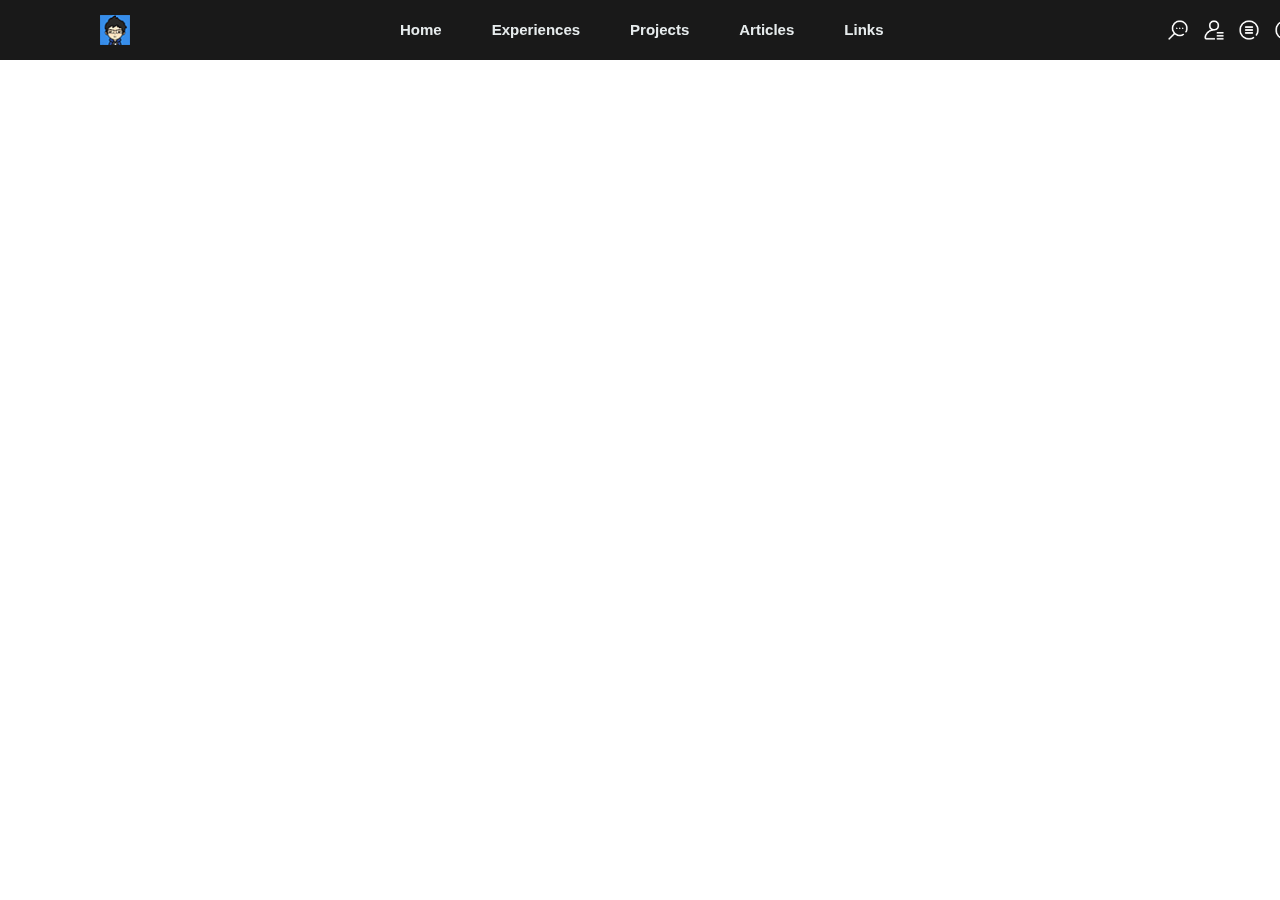
==== public_html/index.html @ 37b3a920 "feature: Project Init" ====
<!DOCTYPE html>
<html>

<head>
    <meta charset="UTF-8">
    <title>Xuanmiao Fang from PolyU</title>
    <meta name="author" content="Xuanmiao Fang">
    <meta name="keywords" content="PolyU, XuanmiaoFang">
    <link href="style.css" rel="stylesheet" type="text/css">
    <script type="text/javascript" src="./js/jq.js"></script>
    <link rel="shortcut icon" href="/images/favicon-32x32.png" />
    <link rel="bookmark" href="/images/favicon-32x32.png" type="image/x-icon" />
</head>

<body>
    <nav class="navBar navBar-inverse ">
        <div class="header">
            <!-- logo -->
            <div class="logo l">
                <a href="https://stephenfang.me"><img alt="" src="./images/favicon-32x32.png"></a>
            </div>
            <!-- nav-content -->
            <div class="nav-content">
                <ul class="navBar-nav">
                    <li><a href="index.html">Home</a></li>
                    <li><a href="experiences.html">Experiences</a></li>
                    <li><a href="projects.html">Projects</a></li>
                    <li><a href="articles.html">Articles</a></li>
                    <li><a href="links.html">Links</a></li>
                </ul>
            </div>
            <div class="logo r">
                <a href="#"><img alt="Github" src="images/search.png"></a>
                <a href="#"><img alt="Dribbble" src="images/user.png"></a>
                <a href="#"><img alt="E-mail" src="images/menu.png"></a>
                <a href="#"><img alt="Twitter" src="images/menu.png"></a>
            </div>
        </div>
    </nav>
    <div class="table">
        <p>
            Table here.
        </p>
    </div>
</body>

</html>
---- public_html/style.css ----
html {
    font-size: 20px;
    color: #FFFFFF;
    line-height: 20px;
}

html,
body,
ul,
li,
ol,
h1,
h2,
h3,
h4,
h5,
h6 {
    font-family: "PingFang SC", "Microsoft YaHei", Arial, Helvetica;
    padding: 0;
    margin: 0;
    list-style: none;
}

a:link,
a:visited,
a:hover,
a:active {
    text-decoration: none;
}

img {
    max-width: 100%;
    vertical-align: top;
}

.padd10 {
    padding: 0 0.5rem;
}


/*Fonts*/

.wp {
    width: 60rem;
    margin: 0 auto;
}

.wp285 {
    width: 15rem;
}


/*float*/

.l {
    float: left;
}

.r {
    float: right;
}


/*导航栏*/

.navBar {
    position: fixed;
    height: 3rem;
    top: 0;
    left: 0;
    width: 100%;
    z-index: 100;
}

.navBar-inverse {
    background-color: rgba(0, 0, 0, 0.9);
    border-color: rgba(0, 0, 0, 0.9);
}

.header {
    margin: 0 5rem;
    position: relative;
    height: 3rem;
    min-width: 60rem;
}


/*logo*/

.header .logo {
    margin-top: 0.75rem;
}

.header .logo a img {
    height: 1.5rem;
}

.navBar-inverse .navBar-nav a {
    font-size: 0.75rem;
    color: #e6ebec;
    letter-spacing: 0;
    line-height: 3rem;
    font-weight: bold;
    white-space: nowrap;
}


/*nav-content*/

.nav-content {
    position: absolute;
    left: 50%;
    top: 0;
    transform: translate(-50%, 0);
    max-width: 42rem;
    min-width: 600px;
}

.nav-content .navBar-nav {
    height: 3rem;
    text-align: center;
    width: 100%;
    pointer-events: auto;
    display: flex;
    align-items: center;
}

.navBar-nav li {
    font-size: 0.7rem;
    color: #9C9C9C;
    letter-spacing: 0;
    line-height: 3rem;
    display: inline-block;
    text-align: center;
    margin-right: 2.5rem;
}


/*footer*/

.footer {
    width: 100%;
    background: rgba(0, 0, 0, 0.9);
    border-color: rgba(0, 0, 0, 0.9);
    height: 13.5rem;
    padding-top: 3rem;
    margin-top: 5rem;
    min-width: 1200px;
}

.footer-left {
    width: 7.5rem;
}

.footer-left .logo {
    margin-bottom: 1rem;
    overflow: hidden;
}

.footer-icon span {
    display: inline-block;
    text-align: center;
    width: 2rem;
    height: 2rem;
    font-size: 1rem;
    line-height: 2rem;
    color: #fff;
    background: #383838;
}

.footer-link div {
    margin-top: 0.3rem;
    height: 0.6rem;
}

.footer-link a {
    font-size: 0.6rem;
    color: #666;
    letter-spacing: 0;
    line-height: 0.6rem;
    cursor: text;
}

.footer-nav {
    text-align: justify;
    width: 50%;
}

.footer-nav .nav-item {
    display: inline-block;
    vertical-align: top;
}

.footer-nav .justity-fix {
    display: inline-block;
    width: 100%;
    height: 0;
    overflow: hidden;
}

.footer-nav .nav-item h3 {
    font-size: 0.7rem;
    color: #fff;
    letter-spacing: 0;
    line-height: 0.7rem;
    margin-bottom: 0.85rem;
}

.footer-nav .nav-item li {
    font-size: 0.6rem;
    color: #999;
    letter-spacing: 0;
    line-height: 1.4rem;
}

.footer-nav .footer-nav-icon.nav-item li a {
    margin-right: 0.7rem;
    margin-bottom: 0.7rem;
    display: inline-block;
}

.footer-nav .nav-item li a,
.footer-nav .nav-item li a span {
    color: #999;
    transition: all 0.3s ease 0s;
}

.footer-nav .nav-item li a:hover,
.footer-nav .nav-item li a:hover span {
    color: #fff;
}
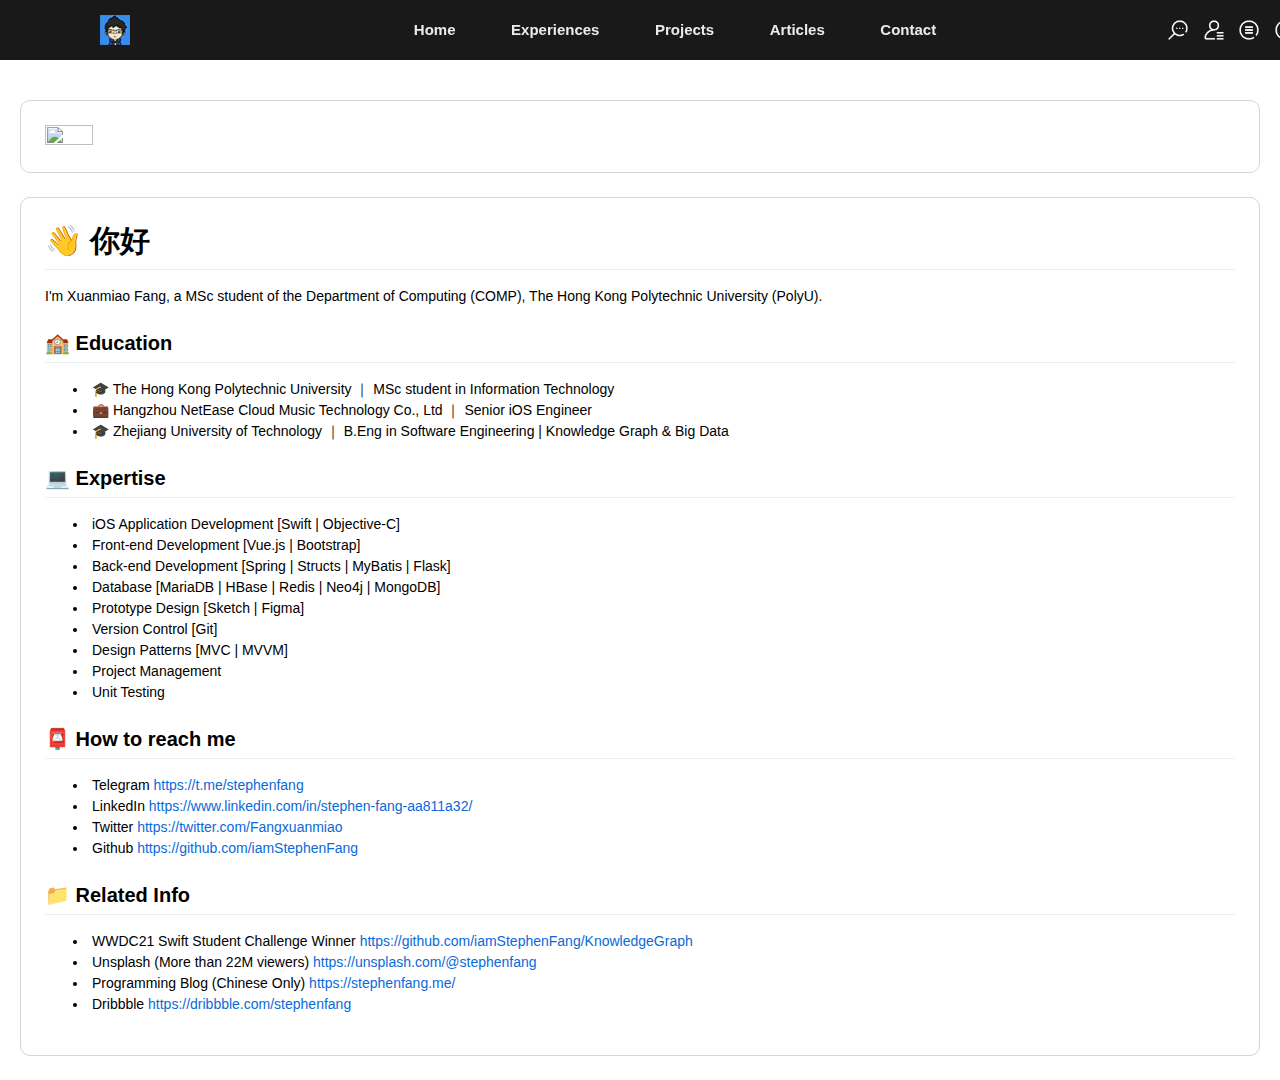
==== commit 88e7ff45: "feature: Add Home Page Content" ====
--- a/public_html/index.html
+++ b/public_html/index.html
@@ -13,23 +13,27 @@
 </head>
 
 <body>
+
+    <!-- Nav -->
     <nav class="navBar navBar-inverse ">
         <div class="header">
-            <!-- logo -->
-            <div class="logo l">
+
+            <!-- Nav Logo -->
+            <div class="logo left">
                 <a href="https://stephenfang.me"><img alt="" src="./images/favicon-32x32.png"></a>
             </div>
-            <!-- nav-content -->
+
+            <!-- Nav-content -->
             <div class="nav-content">
                 <ul class="navBar-nav">
                     <li><a href="index.html">Home</a></li>
                     <li><a href="experiences.html">Experiences</a></li>
                     <li><a href="projects.html">Projects</a></li>
                     <li><a href="articles.html">Articles</a></li>
-                    <li><a href="links.html">Links</a></li>
+                    <li><a href="contact.html">Contact</a></li>
                 </ul>
             </div>
-            <div class="logo r">
+            <div class="logo right">
                 <a href="#"><img alt="Github" src="images/search.png"></a>
                 <a href="#"><img alt="Dribbble" src="images/user.png"></a>
                 <a href="#"><img alt="E-mail" src="images/menu.png"></a>
@@ -37,11 +41,63 @@
             </div>
         </div>
     </nav>
-    <div class="table">
-        <p>
-            Table here.
-        </p>
+
+    <!-- Content -->
+    <div class="content-body center">
+
+        <!-- Pic -->
+        <div class="borderBox">
+            <a href="https://stephenfang.me"><img alt="" src="./images/IDCard.jpg"></a>
+        </div>
+
+        <!-- Self Intro -->
+        <article class="borderBox">
+            <h1 id="-hello">👋 你好</h1>
+            <p>I'm Xuanmiao Fang, a MSc student of the Department of Computing (COMP), The Hong Kong Polytechnic
+                University
+                (PolyU).</p>
+            <h2 id="-education">🏫 Education</h2>
+            <ul>
+                <li>🎓 The Hong Kong Polytechnic University ｜ MSc student in Information Technology </li>
+                <li>💼 Hangzhou NetEase Cloud Music Technology Co., Ltd ｜ Senior iOS Engineer </li>
+                <li>🎓 Zhejiang University of Technology ｜ B.Eng in Software Engineering | Knowledge Graph &amp; Big
+                    Data
+                </li>
+            </ul>
+            <h2 id="-expertise">💻 Expertise</h2>
+            <ul>
+                <li>iOS Application Development [Swift | Objective-C]</li>
+                <li>Front-end Development [Vue.js | Bootstrap]</li>
+                <li>Back-end Development [Spring | Structs | MyBatis | Flask]</li>
+                <li>Database [MariaDB | HBase | Redis | Neo4j | MongoDB]</li>
+                <li>Prototype Design [Sketch | Figma]</li>
+                <li>Version Control [Git]</li>
+                <li>Design Patterns [MVC | MVVM]</li>
+                <li>Project Management</li>
+                <li>Unit Testing</li>
+            </ul>
+            <h2 id="-how-to-reach-me">📮 How to reach me</h2>
+            <ul>
+                <li>Telegram <a href="https://t.me/stephenfang">https://t.me/stephenfang</a></li>
+                <li>LinkedIn <a
+                        href="https://www.linkedin.com/in/stephen-fang-aa811a32/">https://www.linkedin.com/in/stephen-fang-aa811a32/</a>
+                </li>
+                <li>Twitter <a href="https://twitter.com/Fangxuanmiao">https://twitter.com/Fangxuanmiao</a></li>
+                <li>Github <a href="https://github.com/iamStephenFang">https://github.com/iamStephenFang</a></li>
+            </ul>
+            <h2 id="-related-info">📁 Related Info</h2>
+            <ul>
+                <li>WWDC21 Swift Student Challenge Winner <a
+                        href="https://github.com/iamStephenFang/KnowledgeGraph">https://github.com/iamStephenFang/KnowledgeGraph</a>
+                </li>
+                <li>Unsplash (More than 22M viewers) <a
+                        href="https://unsplash.com/@stephenfang">https://unsplash.com/@stephenfang</a></li>
+                <li>Programming Blog (Chinese Only) <a href="https://stephenfang.me/">https://stephenfang.me/</a></li>
+                <li>Dribbble <a href="https://dribbble.com/stephenfang">https://dribbble.com/stephenfang</a></li>
+            </ul>
+        </article>
     </div>
+
 </body>
 
 </html>--- a/public_html/style.css
+++ b/public_html/style.css
@@ -1,3 +1,5 @@
+/* Common */
+
 html {
     font-size: 20px;
     color: #FFFFFF;
@@ -33,35 +35,36 @@
     vertical-align: top;
 }
 
-.padd10 {
-    padding: 0 0.5rem;
+article {
+    color: black;
+    line-height: 1.5;
+    display: list-item;
 }
 
-
-/*Fonts*/
-
-.wp {
-    width: 60rem;
-    margin: 0 auto;
+.borderBox {
+    padding: 24px;
+    border-color:  #d0d7de;
+    border-style: solid;
+    border-width: 0.5px;
+    border-radius: 10px;
+    margin-bottom: 24px;
 }
 
-.wp285 {
-    width: 15rem;
-}
+/*Float*/
 
-
-/*float*/
-
-.l {
+.left {
     float: left;
 }
 
-.r {
+.right {
     float: right;
 }
 
+.center {
+    float: center;
+}
 
-/*导航栏*/
+/*NavBar*/
 
 .navBar {
     position: fixed;
@@ -84,9 +87,6 @@
     min-width: 60rem;
 }
 
-
-/*logo*/
-
 .header .logo {
     margin-top: 0.75rem;
 }
@@ -104,8 +104,7 @@
     white-space: nowrap;
 }
 
-
-/*nav-content*/
+/*Nav-content*/
 
 .nav-content {
     position: absolute;
@@ -114,6 +113,7 @@
     transform: translate(-50%, 0);
     max-width: 42rem;
     min-width: 600px;
+    display: flex;
 }
 
 .nav-content .navBar-nav {
@@ -121,7 +121,6 @@
     text-align: center;
     width: 100%;
     pointer-events: auto;
-    display: flex;
     align-items: center;
 }
 
@@ -135,97 +134,59 @@
     margin-right: 2.5rem;
 }
 
-
-/*footer*/
-
-.footer {
-    width: 100%;
-    background: rgba(0, 0, 0, 0.9);
-    border-color: rgba(0, 0, 0, 0.9);
-    height: 13.5rem;
-    padding-top: 3rem;
+/* Content */
+.content-body {
     margin-top: 5rem;
-    min-width: 1200px;
+    padding: 0 1rem;
 }
 
-.footer-left {
-    width: 7.5rem;
-}
+.content-body h1 {
+    padding-bottom: 0.3em;
+    margin-bottom: 16px;
+    border-bottom: 1px solid #eaeef2;
+    font-size: 1.5em;
+    font-weight: 600;
+    line-height: 1.25;
+} 
 
-.footer-left .logo {
-    margin-bottom: 1rem;
-    overflow: hidden;
-}
+.content-body h2 {
+    margin-top: 24px;
+    padding-bottom: 0.3em;
+    margin-bottom: 16px;
+    border-bottom: 1px solid #eaeef2;
+    font-size: 1em;
+    font-weight: 600;
+    line-height: 1.25;
+} 
 
-.footer-icon span {
-    display: inline-block;
-    text-align: center;
-    width: 2rem;
-    height: 2rem;
-    font-size: 1rem;
-    line-height: 2rem;
-    color: #fff;
-    background: #383838;
-}
+.content-body ul {
+    margin-top: 0;
+    margin-bottom: 16px;
+    padding-left: 2em;
+    font-size: 14px;
+    word-wrap: break-word;
+} 
 
-.footer-link div {
-    margin-top: 0.3rem;
-    height: 0.6rem;
-}
+.content-body li {
+    font-size: 14px;
+    word-wrap: break-word;
+    list-style: inside;
+} 
 
-.footer-link a {
-    font-size: 0.6rem;
-    color: #666;
-    letter-spacing: 0;
-    line-height: 0.6rem;
-    cursor: text;
-}
+.content-body p {
+    margin-top: 0;
+    margin-bottom: 16px;
+    font-size: 14px;
+    word-wrap: break-word;
+} 
 
-.footer-nav {
-    text-align: justify;
-    width: 50%;
-}
+.content-body a {
+    background-color: transparent;
+    color: #0969da;
+    cursor: pointer;
+} 
 
-.footer-nav .nav-item {
-    display: inline-block;
-    vertical-align: top;
-}
-
-.footer-nav .justity-fix {
-    display: inline-block;
-    width: 100%;
-    height: 0;
-    overflow: hidden;
-}
-
-.footer-nav .nav-item h3 {
-    font-size: 0.7rem;
-    color: #fff;
-    letter-spacing: 0;
-    line-height: 0.7rem;
-    margin-bottom: 0.85rem;
-}
-
-.footer-nav .nav-item li {
-    font-size: 0.6rem;
-    color: #999;
-    letter-spacing: 0;
-    line-height: 1.4rem;
-}
-
-.footer-nav .footer-nav-icon.nav-item li a {
-    margin-right: 0.7rem;
-    margin-bottom: 0.7rem;
-    display: inline-block;
-}
-
-.footer-nav .nav-item li a,
-.footer-nav .nav-item li a span {
-    color: #999;
-    transition: all 0.3s ease 0s;
-}
-
-.footer-nav .nav-item li a:hover,
-.footer-nav .nav-item li a:hover span {
-    color: #fff;
-}
+.content-body img {
+   height: 20%;
+   width: 20%;
+} 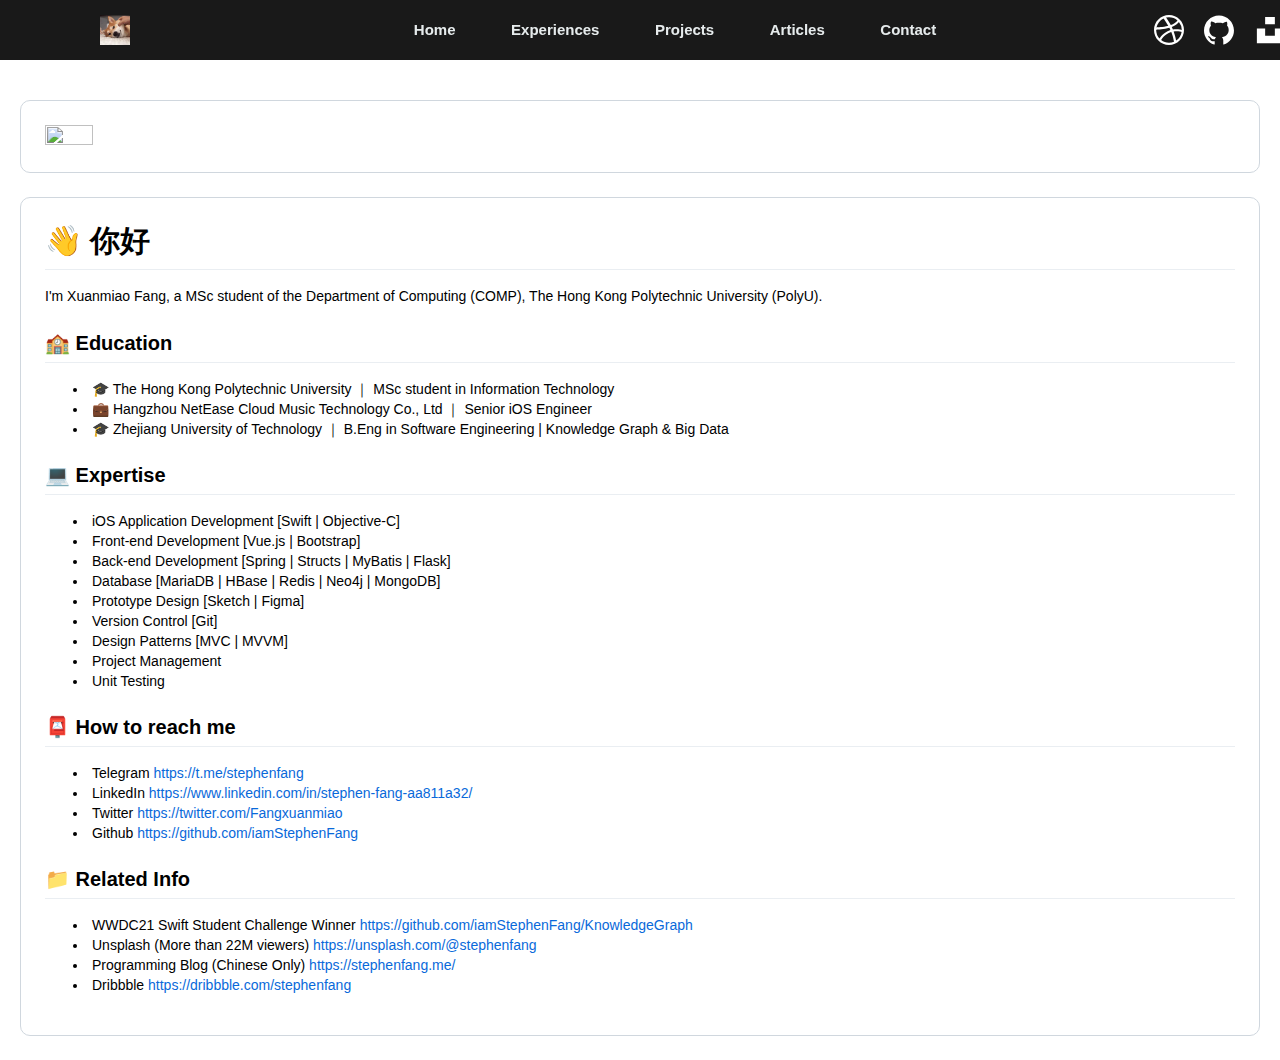
==== commit 176322ba: "feature: Add Project Page Structure" ====
--- a/public_html/index.html
+++ b/public_html/index.html
@@ -20,7 +20,7 @@
 
             <!-- Nav Logo -->
             <div class="logo left">
-                <a href="https://stephenfang.me"><img alt="" src="./images/favicon-32x32.png"></a>
+                <a href="https://stephenfang.me"><img alt="Blog" src="./images/favicon.png"></a>
             </div>
 
             <!-- Nav-content -->
@@ -34,10 +34,9 @@
                 </ul>
             </div>
             <div class="logo right">
-                <a href="#"><img alt="Github" src="images/search.png"></a>
-                <a href="#"><img alt="Dribbble" src="images/user.png"></a>
-                <a href="#"><img alt="E-mail" src="images/menu.png"></a>
-                <a href="#"><img alt="Twitter" src="images/menu.png"></a>
+                <a href="https://dribbble.com/stephenfang"><img alt="Dribbble" src="images/dribbble.svg"></a>
+                <a href="https://github.com/iamStephenFang"><img alt="GitHub" src="images/github.svg"></a>
+                <a href="https://unsplash.com/@stephenfang"><img alt="Unsplash" src="images/unsplash.svg"></a>
             </div>
         </div>
     </nav>
--- a/public_html/style.css
+++ b/public_html/style.css
@@ -1,11 +1,4 @@
 /* Common */
-
-html {
-    font-size: 20px;
-    color: #FFFFFF;
-    line-height: 20px;
-}
-
 html,
 body,
 ul,
@@ -17,6 +10,8 @@
 h4,
 h5,
 h6 {
+    line-height: 20px;
+    font-size: 20px;
     font-family: "PingFang SC", "Microsoft YaHei", Arial, Helvetica;
     padding: 0;
     margin: 0;
@@ -87,12 +82,10 @@
     min-width: 60rem;
 }
 
-.header .logo {
+.header .logo a img {
     margin-top: 0.75rem;
-}
-
-.header .logo a img {
     height: 1.5rem;
+    margin-right: 0.75rem;
 }
 
 .navBar-inverse .navBar-nav a {
@@ -101,7 +94,6 @@
     letter-spacing: 0;
     line-height: 3rem;
     font-weight: bold;
-    white-space: nowrap;
 }
 
 /*Nav-content*/
@@ -189,4 +181,50 @@
 .content-body img {
    height: 20%;
    width: 20%;
-} +} 
+
+/* List */
+.project-list {
+    display: block;
+    color: black;
+    line-height: 2;
+}
+
+.project-cell {
+    justify-content: space-between !important;
+    width: 100% !important;
+    display: flex !important;
+    padding-top: 24px !important;
+    padding-bottom: 24px !important;
+    box-sizing: border-box;
+    border-bottom: 1px solid #d0d7de !important;
+}
+
+.project-cell-inner {
+    display: inline-block !important;
+}
+
+.project-cell-info {
+    margin-top: 8px !important;
+    font-size: 12px !important;
+    font-weight: 600;
+    color: #6e7781;
+}
+
+.project-cell span {
+    margin-right: 16px !important;
+    margin-left: 0 !important;
+}
+
+.project-cell h3 {
+    font-size: 20px;
+    font-weight: 600;
+    margin-top: 0;
+    margin-bottom: 0;
+}
+
+.project-cell p {
+    padding-right: 24px !important;
+    margin-bottom: 8px !important;
+    margin-top: 5px;
+}
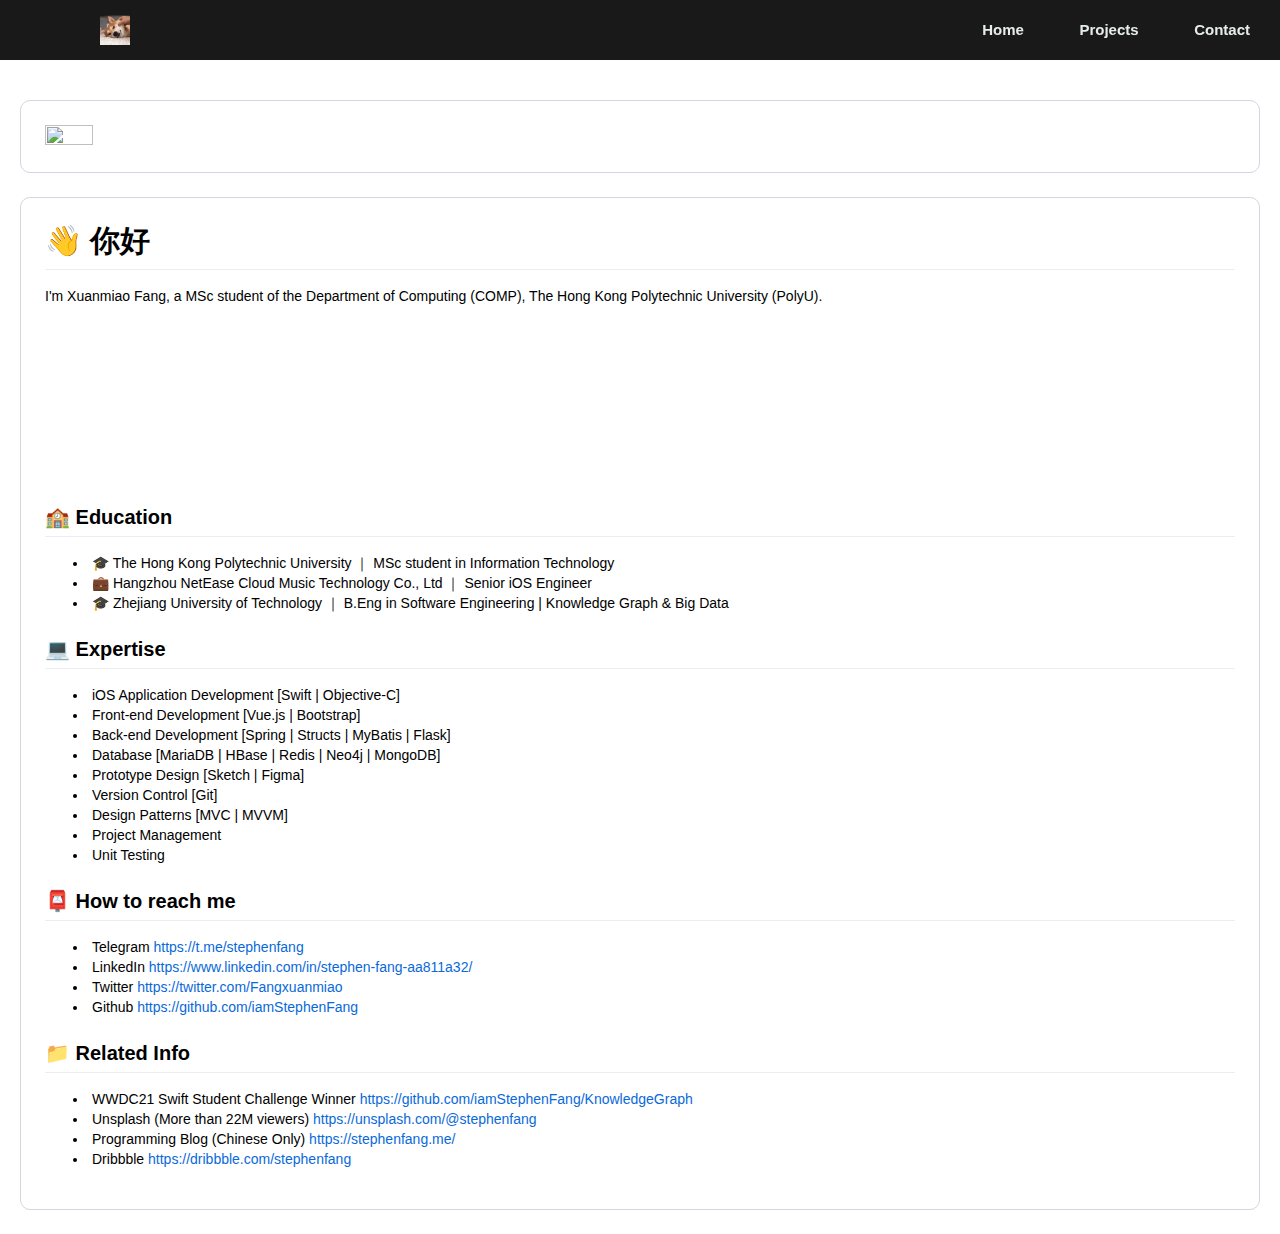
==== commit 045b02c0: "feature: Simplify navigation structure" ====
--- a/public_html/index.html
+++ b/public_html/index.html
@@ -6,37 +6,30 @@
     <title>Xuanmiao Fang from PolyU</title>
     <meta name="author" content="Xuanmiao Fang">
     <meta name="keywords" content="PolyU, XuanmiaoFang">
-    <link href="style.css" rel="stylesheet" type="text/css">
-    <script type="text/javascript" src="./js/jq.js"></script>
     <link rel="shortcut icon" href="/images/favicon-32x32.png" />
     <link rel="bookmark" href="/images/favicon-32x32.png" type="image/x-icon" />
+    <!-- Custom Configuration -->
+    <link href="style.css" rel="stylesheet" type="text/css">
+    <script type="text/javascript" src="./js/page.js"></script>
 </head>
 
 <body>
 
     <!-- Nav -->
-    <nav class="navBar navBar-inverse ">
+    <nav class="navBar navBar-inverse">
         <div class="header">
-
             <!-- Nav Logo -->
             <div class="logo left">
                 <a href="https://stephenfang.me"><img alt="Blog" src="./images/favicon.png"></a>
             </div>
 
             <!-- Nav-content -->
-            <div class="nav-content">
+            <div class="nav-content right">
                 <ul class="navBar-nav">
                     <li><a href="index.html">Home</a></li>
-                    <li><a href="experiences.html">Experiences</a></li>
                     <li><a href="projects.html">Projects</a></li>
-                    <li><a href="articles.html">Articles</a></li>
                     <li><a href="contact.html">Contact</a></li>
                 </ul>
-            </div>
-            <div class="logo right">
-                <a href="https://dribbble.com/stephenfang"><img alt="Dribbble" src="images/dribbble.svg"></a>
-                <a href="https://github.com/iamStephenFang"><img alt="GitHub" src="images/github.svg"></a>
-                <a href="https://unsplash.com/@stephenfang"><img alt="Unsplash" src="images/unsplash.svg"></a>
             </div>
         </div>
     </nav>
@@ -55,6 +48,10 @@
             <p>I'm Xuanmiao Fang, a MSc student of the Department of Computing (COMP), The Hong Kong Polytechnic
                 University
                 (PolyU).</p>
+            <iframe
+                src="https://www.google.com/maps/embed?pb=!1m18!1m12!1m3!1d1222.2782167656198!2d114.18046008981092!3d22.303822804345355!2m3!1f0!2f0!3f0!3m2!1i1024!2i768!4f13.1!3m3!1m2!1s0x340400e809c71ff1%3A0xeb7151a34a54910d!2z6aaZ5riv55CG5bel5aSn5a2m!5e0!3m2!1szh-CN!2shk!4v1663591233795!5m2!1szh-CN!2shk"
+                style="border:0;" allowfullscreen="" loading="lazy"
+                referrerpolicy="no-referrer-when-downgrade"></iframe>
             <h2 id="-education">🏫 Education</h2>
             <ul>
                 <li>🎓 The Hong Kong Polytechnic University ｜ MSc student in Information Technology </li>
@@ -96,7 +93,6 @@
             </ul>
         </article>
     </div>
-
 </body>
 
 </html>--- a/public_html/style.css
+++ b/public_html/style.css
@@ -10,221 +10,231 @@
 h4,
 h5,
 h6 {
-    line-height: 20px;
-    font-size: 20px;
-    font-family: "PingFang SC", "Microsoft YaHei", Arial, Helvetica;
-    padding: 0;
-    margin: 0;
-    list-style: none;
+  line-height: 20px;
+  font-size: 20px;
+  font-family: "PingFang SC", "Microsoft YaHei", Arial, Helvetica;
+  padding: 0;
+  margin: 0;
+  list-style: none;
 }
 
 a:link,
 a:visited,
 a:hover,
 a:active {
-    text-decoration: none;
+  text-decoration: none;
 }
 
 img {
-    max-width: 100%;
-    vertical-align: top;
+  max-width: 100%;
+  vertical-align: top;
 }
 
 article {
-    color: black;
-    line-height: 1.5;
-    display: list-item;
+  color: black;
+  line-height: 1.5;
+  display: list-item;
 }
 
 .borderBox {
-    padding: 24px;
-    border-color:  #d0d7de;
-    border-style: solid;
-    border-width: 0.5px;
-    border-radius: 10px;
-    margin-bottom: 24px;
+  padding: 24px;
+  border-color: #d0d7de;
+  border-style: solid;
+  border-width: 0.5px;
+  border-radius: 10px;
+  margin-bottom: 24px;
 }
 
 /*Float*/
 
 .left {
-    float: left;
+  float: left;
 }
 
 .right {
-    float: right;
+  float: right;
 }
 
 .center {
-    float: center;
+  float: center;
 }
 
 /*NavBar*/
 
 .navBar {
-    position: fixed;
-    height: 3rem;
-    top: 0;
-    left: 0;
-    width: 100%;
-    z-index: 100;
+  position: fixed;
+  height: 3rem;
+  top: 0;
+  left: 0;
+  width: 100%;
+  z-index: 100;
 }
 
 .navBar-inverse {
-    background-color: rgba(0, 0, 0, 0.9);
-    border-color: rgba(0, 0, 0, 0.9);
+  background-color: rgba(0, 0, 0, 0.9);
+  border-color: rgba(0, 0, 0, 0.9);
 }
 
 .header {
-    margin: 0 5rem;
-    position: relative;
-    height: 3rem;
-    min-width: 60rem;
+  margin: 0 5rem;
+  position: relative;
+  height: 3rem;
+  min-width: 60rem;
 }
 
 .header .logo a img {
-    margin-top: 0.75rem;
-    height: 1.5rem;
-    margin-right: 0.75rem;
+  margin-top: 0.75rem;
+  height: 1.5rem;
+  margin-right: 0.75rem;
 }
 
 .navBar-inverse .navBar-nav a {
-    font-size: 0.75rem;
-    color: #e6ebec;
-    letter-spacing: 0;
-    line-height: 3rem;
-    font-weight: bold;
+  font-size: 0.75rem;
+  color: #e6ebec;
+  letter-spacing: 0;
+  line-height: 3rem;
+  font-weight: bold;
 }
 
 /*Nav-content*/
 
 .nav-content {
-    position: absolute;
-    left: 50%;
-    top: 0;
-    transform: translate(-50%, 0);
-    max-width: 42rem;
-    min-width: 600px;
-    display: flex;
+  display: flex;
 }
 
 .nav-content .navBar-nav {
-    height: 3rem;
-    text-align: center;
-    width: 100%;
-    pointer-events: auto;
-    align-items: center;
+  height: 3rem;
+  text-align: center;
+  width: 100%;
+  pointer-events: auto;
+  align-items: center;
 }
 
 .navBar-nav li {
-    font-size: 0.7rem;
-    color: #9C9C9C;
-    letter-spacing: 0;
-    line-height: 3rem;
-    display: inline-block;
-    text-align: center;
-    margin-right: 2.5rem;
+  font-size: 0.7rem;
+  color: #9c9c9c;
+  letter-spacing: 0;
+  line-height: 3rem;
+  display: inline-block;
+  text-align: center;
+  margin-right: 2.5rem;
 }
 
 /* Content */
 .content-body {
-    margin-top: 5rem;
-    padding: 0 1rem;
+  margin-top: 5rem;
+  padding: 0 1rem;
 }
 
 .content-body h1 {
-    padding-bottom: 0.3em;
-    margin-bottom: 16px;
-    border-bottom: 1px solid #eaeef2;
-    font-size: 1.5em;
-    font-weight: 600;
-    line-height: 1.25;
-} 
+  padding-bottom: 0.3em;
+  margin-bottom: 16px;
+  border-bottom: 1px solid #eaeef2;
+  font-size: 1.5em;
+  font-weight: 600;
+  line-height: 1.25;
+}
 
 .content-body h2 {
-    margin-top: 24px;
-    padding-bottom: 0.3em;
-    margin-bottom: 16px;
-    border-bottom: 1px solid #eaeef2;
-    font-size: 1em;
-    font-weight: 600;
-    line-height: 1.25;
-} 
+  margin-top: 24px;
+  padding-bottom: 0.3em;
+  margin-bottom: 16px;
+  border-bottom: 1px solid #eaeef2;
+  font-size: 1em;
+  font-weight: 600;
+  line-height: 1.25;
+}
 
 .content-body ul {
-    margin-top: 0;
-    margin-bottom: 16px;
-    padding-left: 2em;
-    font-size: 14px;
-    word-wrap: break-word;
-} 
+  margin-top: 0;
+  margin-bottom: 16px;
+  padding-left: 2em;
+  font-size: 14px;
+  word-wrap: break-word;
+}
 
 .content-body li {
-    font-size: 14px;
-    word-wrap: break-word;
-    list-style: inside;
-} 
+  font-size: 14px;
+  word-wrap: break-word;
+  list-style: inside;
+}
 
 .content-body p {
-    margin-top: 0;
-    margin-bottom: 16px;
-    font-size: 14px;
-    word-wrap: break-word;
-} 
+  margin-top: 0;
+  margin-bottom: 16px;
+  font-size: 14px;
+  word-wrap: break-word;
+}
 
 .content-body a {
-    background-color: transparent;
-    color: #0969da;
-    cursor: pointer;
-} 
+  background-color: transparent;
+  color: #0969da;
+  cursor: pointer;
+}
 
 .content-body img {
-   height: 20%;
-   width: 20%;
-} 
+  height: 20%;
+  width: 20%;
+}
 
 /* List */
 .project-list {
+  display: block;
+  color: black;
+  line-height: 2;
+}
+
+.project-cell {
+  justify-content: space-between !important;
+  width: 100% !important;
+  display: flex !important;
+  padding-top: 24px !important;
+  padding-bottom: 24px !important;
+  box-sizing: border-box;
+  border-bottom: 1px solid #d0d7de !important;
+}
+
+.project-cell-inner {
+  display: inline-block !important;
+}
+
+.project-cell-info {
+  margin-top: 8px !important;
+  font-size: 12px !important;
+  font-weight: 600;
+  color: #6e7781;
+}
+
+.project-cell span {
+  margin-right: 16px !important;
+  margin-left: 0 !important;
+}
+
+.project-cell h3 {
+  font-size: 20px;
+  font-weight: 600;
+  margin-top: 0;
+  margin-bottom: 0;
+}
+
+.project-cell p {
+  padding-right: 24px !important;
+  margin-bottom: 8px !important;
+  margin-top: 5px;
+}
+
+input[type="checkbox"] {
+  display: none;
+}
+
+@media (max-width: 768px) {
+  .nav-content {
+    display: none;
+    position: absolute;
+    text-align: center;
+  }
+
+  input[type="checkbox"]:checked ~ .nav-content {
     display: block;
-    color: black;
-    line-height: 2;
-}
-
-.project-cell {
-    justify-content: space-between !important;
-    width: 100% !important;
-    display: flex !important;
-    padding-top: 24px !important;
-    padding-bottom: 24px !important;
-    box-sizing: border-box;
-    border-bottom: 1px solid #d0d7de !important;
-}
-
-.project-cell-inner {
-    display: inline-block !important;
-}
-
-.project-cell-info {
-    margin-top: 8px !important;
-    font-size: 12px !important;
-    font-weight: 600;
-    color: #6e7781;
-}
-
-.project-cell span {
-    margin-right: 16px !important;
-    margin-left: 0 !important;
-}
-
-.project-cell h3 {
-    font-size: 20px;
-    font-weight: 600;
-    margin-top: 0;
-    margin-bottom: 0;
-}
-
-.project-cell p {
-    padding-right: 24px !important;
-    margin-bottom: 8px !important;
-    margin-top: 5px;
-}
+  }
+}
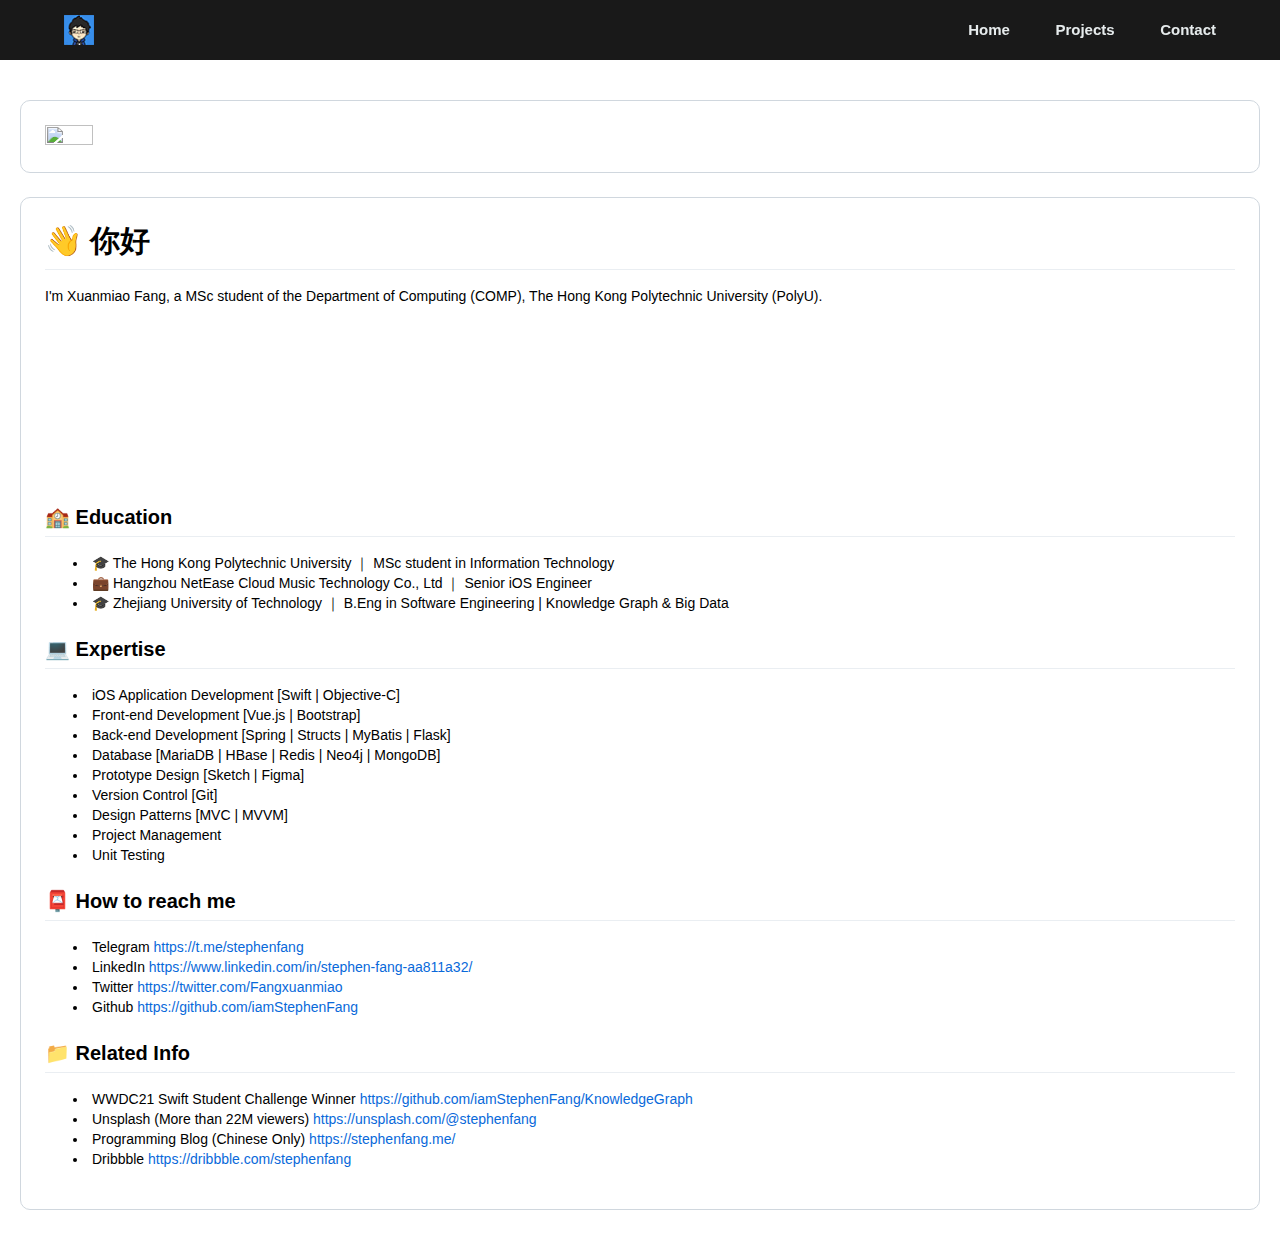
==== commit fa4d2166: "feat: Simplified structures" ====
--- a/public_html/index.html
+++ b/public_html/index.html
@@ -3,11 +3,11 @@
 
 <head>
     <meta charset="UTF-8">
-    <title>Xuanmiao Fang from PolyU</title>
+    <title>Home Page | Xuanmiao Fang from PolyU</title>
     <meta name="author" content="Xuanmiao Fang">
     <meta name="keywords" content="PolyU, XuanmiaoFang">
-    <link rel="shortcut icon" href="/images/favicon-32x32.png" />
-    <link rel="bookmark" href="/images/favicon-32x32.png" type="image/x-icon" />
+    <link rel="shortcut icon" href="./images/favicon-32x32.png" />
+    <link rel="bookmark" href="./images/favicon-32x32.png" type="image/x-icon" />
     <!-- Custom Configuration -->
     <link href="style.css" rel="stylesheet" type="text/css">
     <script type="text/javascript" src="./js/page.js"></script>
@@ -16,11 +16,11 @@
 <body>
 
     <!-- Nav -->
-    <nav class="navBar navBar-inverse">
+    <nav class="navBar">
         <div class="header">
             <!-- Nav Logo -->
             <div class="logo left">
-                <a href="https://stephenfang.me"><img alt="Blog" src="./images/favicon.png"></a>
+                <a href="https://stephenfang.me"><img alt="Blog" src="./images/favicon-32x32.png"></a>
             </div>
 
             <!-- Nav-content -->
--- a/public_html/style.css
+++ b/public_html/style.css
@@ -68,18 +68,14 @@
   left: 0;
   width: 100%;
   z-index: 100;
-}
-
-.navBar-inverse {
   background-color: rgba(0, 0, 0, 0.9);
   border-color: rgba(0, 0, 0, 0.9);
 }
 
 .header {
-  margin: 0 5rem;
+  margin: 0 5%;
   position: relative;
   height: 3rem;
-  min-width: 60rem;
 }
 
 .header .logo a img {
@@ -88,7 +84,7 @@
   margin-right: 0.75rem;
 }
 
-.navBar-inverse .navBar-nav a {
+.navBar-nav a {
   font-size: 0.75rem;
   color: #e6ebec;
   letter-spacing: 0;
@@ -96,15 +92,8 @@
   font-weight: bold;
 }
 
-/*Nav-content*/
-
-.nav-content {
-  display: flex;
-}
-
 .nav-content .navBar-nav {
   height: 3rem;
-  text-align: center;
   width: 100%;
   pointer-events: auto;
   align-items: center;
@@ -116,8 +105,7 @@
   letter-spacing: 0;
   line-height: 3rem;
   display: inline-block;
-  text-align: center;
-  margin-right: 2.5rem;
+  margin-left: 2rem;
 }
 
 /* Content */
@@ -222,19 +210,3 @@
   margin-bottom: 8px !important;
   margin-top: 5px;
 }
-
-input[type="checkbox"] {
-  display: none;
-}
-
-@media (max-width: 768px) {
-  .nav-content {
-    display: none;
-    position: absolute;
-    text-align: center;
-  }
-
-  input[type="checkbox"]:checked ~ .nav-content {
-    display: block;
-  }
-}
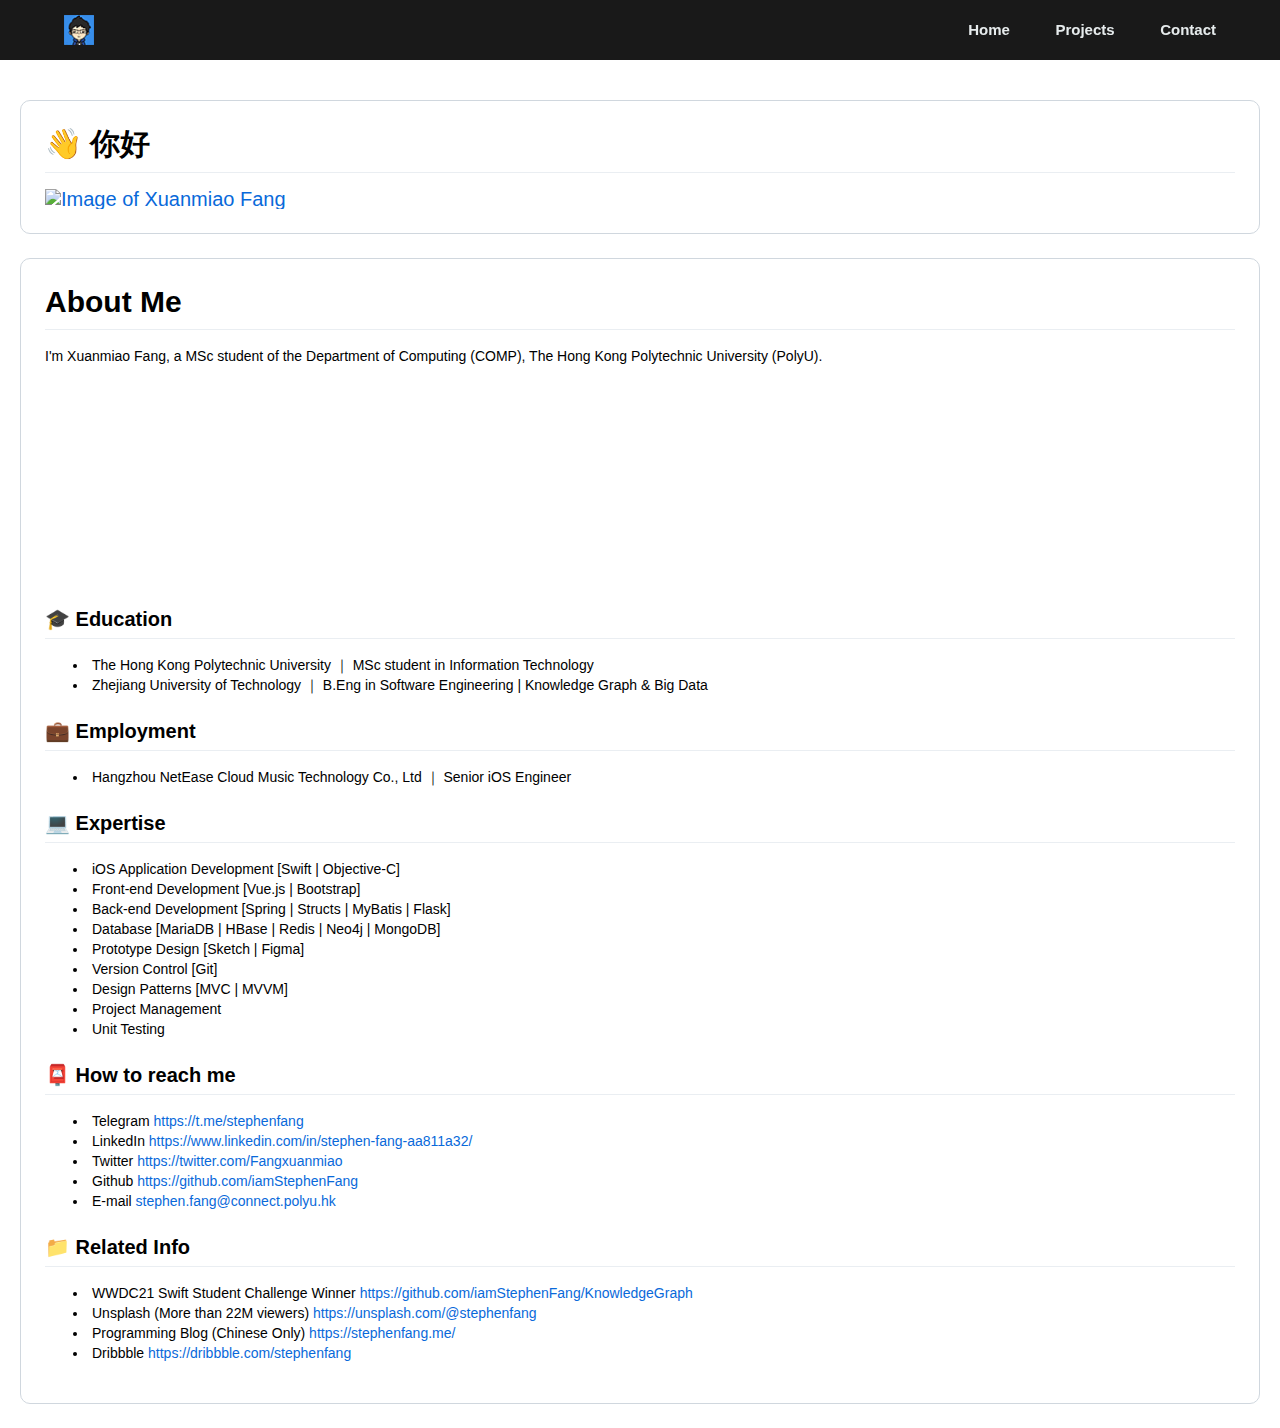
==== commit 3beaa435: "feature: Add fontAwesome Support" ====
--- a/public_html/index.html
+++ b/public_html/index.html
@@ -10,7 +10,10 @@
     <link rel="bookmark" href="./images/favicon-32x32.png" type="image/x-icon" />
     <!-- Custom Configuration -->
     <link href="style.css" rel="stylesheet" type="text/css">
-    <script type="text/javascript" src="./js/page.js"></script>
+    <script src="https://kit.fontawesome.com/b302177620.js" crossorigin="anonymous"></script>
+    <script src="./js/map.js"></script>
+    <script async defer
+        src="https://maps.googleapis.com/maps/api/js?key=AIzaSyBT-eTQjFWeGSxfMUj5RA5F9YEV-HJcbew&callback=initMap"></script>
 </head>
 
 <body>
@@ -39,26 +42,27 @@
 
         <!-- Pic -->
         <div class="borderBox">
-            <a href="https://stephenfang.me"><img alt="" src="./images/IDCard.jpg"></a>
+            <h1 id="-hello">👋 你好</h1>
+            <a href="https://stephenfang.me"><img alt="Image of Xuanmiao Fang" src="./images/IDCard.jpg"></a>
         </div>
 
         <!-- Self Intro -->
         <article class="borderBox">
-            <h1 id="-hello">👋 你好</h1>
+            <h1 id="intro">About Me</h1>
             <p>I'm Xuanmiao Fang, a MSc student of the Department of Computing (COMP), The Hong Kong Polytechnic
                 University
                 (PolyU).</p>
-            <iframe
-                src="https://www.google.com/maps/embed?pb=!1m18!1m12!1m3!1d1222.2782167656198!2d114.18046008981092!3d22.303822804345355!2m3!1f0!2f0!3f0!3m2!1i1024!2i768!4f13.1!3m3!1m2!1s0x340400e809c71ff1%3A0xeb7151a34a54910d!2z6aaZ5riv55CG5bel5aSn5a2m!5e0!3m2!1szh-CN!2shk!4v1663591233795!5m2!1szh-CN!2shk"
-                style="border:0;" allowfullscreen="" loading="lazy"
-                referrerpolicy="no-referrer-when-downgrade"></iframe>
-            <h2 id="-education">🏫 Education</h2>
+            <div id="map"></div>
+            <h2 id="-education">🎓 Education</h2>
             <ul>
-                <li>🎓 The Hong Kong Polytechnic University ｜ MSc student in Information Technology </li>
-                <li>💼 Hangzhou NetEase Cloud Music Technology Co., Ltd ｜ Senior iOS Engineer </li>
-                <li>🎓 Zhejiang University of Technology ｜ B.Eng in Software Engineering | Knowledge Graph &amp; Big
+                <li>The Hong Kong Polytechnic University ｜ MSc student in Information Technology </li>
+                <li>Zhejiang University of Technology ｜ B.Eng in Software Engineering | Knowledge Graph &amp; Big
                     Data
                 </li>
+            </ul>
+            <h2 id="-Employment">💼 Employment</h2>
+            <ul>
+                <li>Hangzhou NetEase Cloud Music Technology Co., Ltd ｜ Senior iOS Engineer </li>
             </ul>
             <h2 id="-expertise">💻 Expertise</h2>
             <ul>
@@ -74,12 +78,32 @@
             </ul>
             <h2 id="-how-to-reach-me">📮 How to reach me</h2>
             <ul>
-                <li>Telegram <a href="https://t.me/stephenfang">https://t.me/stephenfang</a></li>
-                <li>LinkedIn <a
+                <li>
+                    <i class="fa-brands fa-telegram"></i>
+                    Telegram
+                    <a href="https://t.me/stephenfang">https://t.me/stephenfang</a>
+                </li>
+                <li>
+                    <i class="fa-brands fa-linkedin"></i>
+                    LinkedIn
+                    <a
                         href="https://www.linkedin.com/in/stephen-fang-aa811a32/">https://www.linkedin.com/in/stephen-fang-aa811a32/</a>
                 </li>
-                <li>Twitter <a href="https://twitter.com/Fangxuanmiao">https://twitter.com/Fangxuanmiao</a></li>
-                <li>Github <a href="https://github.com/iamStephenFang">https://github.com/iamStephenFang</a></li>
+                <li>
+                    <i class="fa-brands fa-twitter"></i>
+                    Twitter
+                    <a href="https://twitter.com/Fangxuanmiao">https://twitter.com/Fangxuanmiao</a>
+                </li>
+                <li>
+                    <i class="fa-brands fa-github"></i>
+                    Github
+                    <a href="https://github.com/iamStephenFang">https://github.com/iamStephenFang</a>
+                </li>
+                <li>
+                    <i class="fa-solid fa-envelope"></i>
+                    E-mail
+                    <a href="mailto:stephen.fang@connect.polyu.hk">stephen.fang@connect.polyu.hk</a>
+                </li>
             </ul>
             <h2 id="-related-info">📁 Related Info</h2>
             <ul>
--- a/public_html/style.css
+++ b/public_html/style.css
@@ -210,3 +210,10 @@
   margin-bottom: 8px !important;
   margin-top: 5px;
 }
+
+/* Map */
+#map {
+  height: 200px;
+  border: 0;
+  width: 100%;
+}
